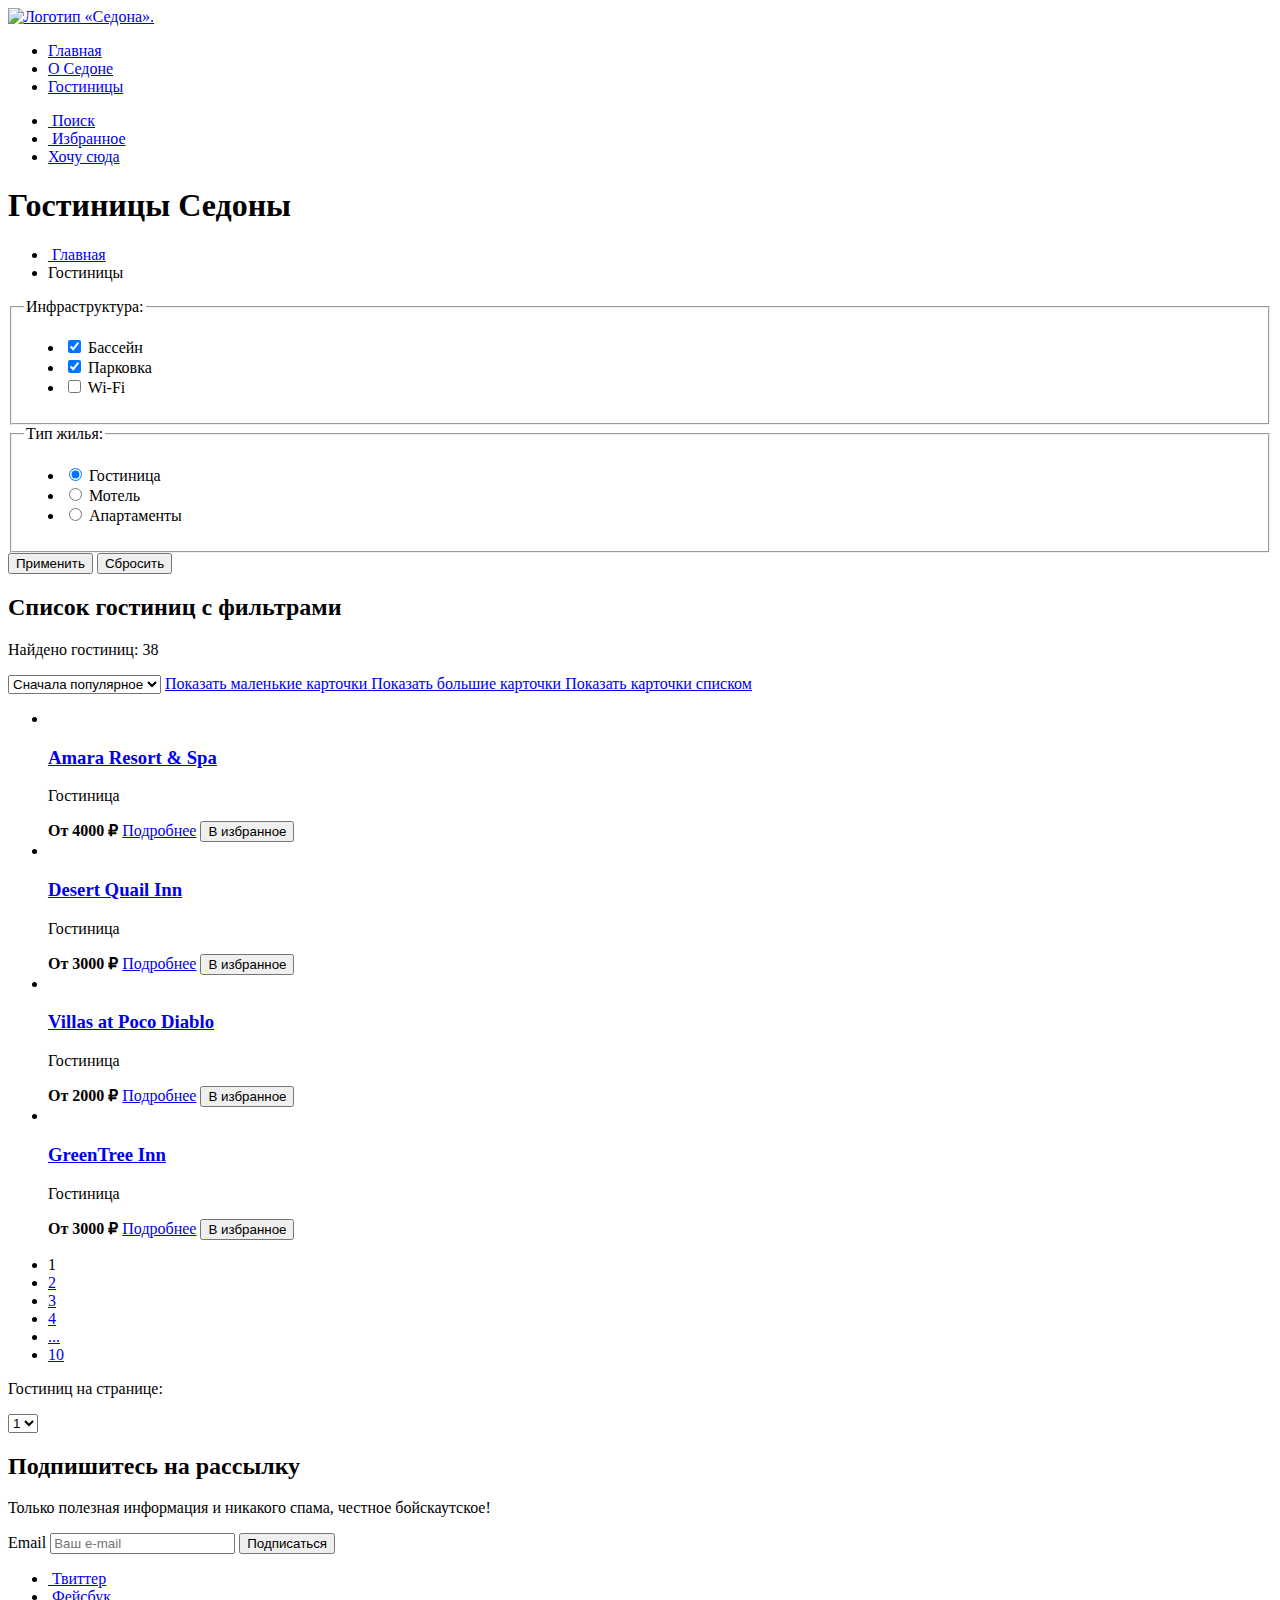
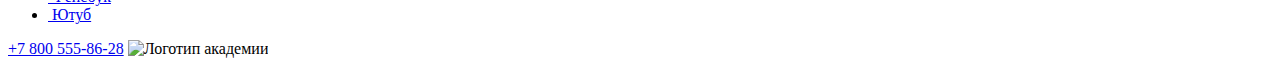
==== hotels.html @ f1f1d9e4 "Выполнил разметку всех страниц" ====
<!DOCTYPE html>
<html lang="ru">
<head>
  <meta charset="utf-8">
  <title>Каталог</title>
  <link rel="stylesheet" href="styles/styles.css">
</head>
  <body>
  <!-- Шапка и меню -->
  <header class="page-header">
    <nav class="navigation">
      <a class="navigation-logo" href="index.html">
        <img class="logo" src="images/logo.png" width="139" height="70" alt="Логотип «Седона».">
      </a>
      <ul class="navigation-list">
        <li class="navigation-item">
          <a class="navigation-link" href="index.html">Главная</a>
        </li>
        <li class="navigation-item">
          <a class="navigation-link" href=#>О Седоне</a>
        </li>
        <li class="navigation-item">
          <a class="navigation-link" href="hotels.html">Гостиницы</a>
        </li>
      </ul>
      <ul class="navigation-list navigation-user">
        <li class="navigation-item">
          <a class="navigation-link" href="#">
            <img src="images/search.svg" alt="">
            <span class="visually-hidden">
                Поиск
              </span>
          </a>
        </li>
        <li class="navigation-item">
          <a class="navigation-link" href="#">
            <img src="images/favorite.svg" alt="">
            <span class="visually-hidden">
                Избранное
              </span>
          </a>
        </li>
        <li class="navigation-item">
          <a class="navigation-link" href="#">
              <span class="white-text">
                Хочу сюда
              </span>
          </a>
        </li>
      </ul>
    </nav>
  </header>
    <main class="main-container">
      <!-- Главный банер -->
      <section class="inner-header">
        <section>
        <h1 class="inner-header-title">Гостиницы Седоны</h1>
        <ul class="breadcrumbs">
          <li class="breadcrumbs-item">
            <a class="breadcrumbs-link" href="index.html">
              <img src="images/home.svg" alt="">
            <span class="visually-hidden">Главная</span>
            </a>
          </li>
          <li class="breadcrumbs-item">
            <a class="breadcrumbs-link">Гостиницы</a>
          </li>
        </ul>
      </section>
      <section class="catalog-filter">
        <form class="catalog-filter-form" action="https://echo.htmlacademy.ru/" method="get">
          <fieldset class="catalog-filter-housing">
            <legend class="catalog-filter-title">Инфраструктура:</legend>
            <ul class="catalog-filter-list">
              <li class="catalog-filter-item">
                <label class="control">
                  <input class="control-input" type="checkbox" name="pool" checked>
                  Бассейн
                </label>
              </li>
              <li class="catalog-filter-item">
                <label class="control">
                  <input class="control-input" type="checkbox" name="parking-space" checked>
                  Парковка
                </label>
              </li>
              <li class="catalog-filter-item">
                <label class="control">
                  <input class="control-input" type="checkbox" name="Wi-Fi">
                  Wi-Fi
                </label>
              </li>
            </ul>
          </fieldset>
          <fieldset class="catalog-filter-housing">
            <legend class="catalog-filter-title">Тип жилья:</legend>
            <ul class="catalog-filter-list">
              <li class="catalog-filter-item">
                <label class="control">
                  <input class="control-input" type="radio" name="type-of-housing" value="hotel" checked>
                  Гостиница
                </label>
              </li>
              <li class="catalog-filter-item">
                <label class="control">
                  <input class="control-input" type="radio" name="type-of-housing" value="motel">
                  Мотель
                </label>
              </li>
              <li class="catalog-filter-item">
                <label class="control">
                  <input class="control-input" type="radio" name="type-of-housing" value="apartments">
                  Апартаменты
                </label>
              </li>
            </ul>
          </fieldset>
          <button class="button" type="submit">Применить</button>
          <button class="button button-light" type="submit">Сбросить</button>
        </form>
      </section>
      </section>

      <!-- Каталог гостиниц c с фильтрами -->
      <section>
        <h2 class="visually-hidden">Список гостиниц с фильтрами</h2>
        <span class="total-hotels"><p>Найдено гостиниц: 38</p></span>
        <div class="sorting-container">
        <select class="select-control" aria-label="Сортировка">
          <option value="popular">Сначала популярное</option>
          <option value="cheap">Сначала дешёвое</option>
          <option value="expensive">Сначала дорогое</option>
      </select>
        <a class="button-small-cards" href="#">
          <span class="visually-hidden">Показать маленькие карточки</span>
        </a>
        <a class="button-large-cards" href="#">
          <span class="visually-hidden">Показать большие карточки</span>
        </a>
        <a class="button-list-cards" href="#">
          <span class="visually-hidden">Показать карточки списком</span>
        </a>
        </div>
      </section>

        <!-- Список гостиниц -->
      <section class="catalog-hotels">
        <ul class="hotel-list">
          <li class="hotel-cards">
            <a class="hotel-cards-link" href="#">
              <img class="hotel-cards-image" src="hotel-amara-resort.jpg" alt="">
              <h3 class="hotel-cards-title">Amara Resort & Spa</h3>
            </a>
            <p>Гостиница</p>
            <b class="hotel-cards-price">От 4000 ₽</b>
            <a class="more-detailed" href="#">Подробнее</a>
            <button class="button" type="submit">В избранное</button>
          </li>
          <li class="hotel-cards">
            <a class="hotel-cards-link" href="#">
              <img class="hotel-cards-image" src="images/hotel-desert-quail.jpg" alt="">
              <h3 class="hotel-cards-title">Desert Quail Inn</h3>
            </a>
            <p>Гостиница</p>
            <b class="hotel-cards-price">От 3000 ₽</b>
            <a class="more-detailed" href="#">Подробнее</a>
            <button class="button" type="submit">В избранное</button>
          </li>
          <li class="hotel-cards">
            <a class="hotel-cards-link" href="#">
              <img class="hotel-cards-image" src="images/hotel-villas-poco.jpg" alt="">
              <h3 class="hotel-cards-title">Villas at Poco Diablo</h3>
            </a>
            <p>Гостиница</p>
            <b class="hotel-cards-price">От 2000 ₽</b>
              <a class="more-detailed" href="#">Подробнее</a>
            <button class="button" type="submit">В избранное</button>
          </li>
          <li class="hotel-cards">
            <a class="hotel-cards-link" href="#">
              <img class="hotel-cards-image" src="images/hotel-greentree.jpg" alt="">
              <h3 class="hotel-cards-title">GreenTree Inn</h3>
            </a>
            <p>Гостиница</p>
            <b class="hotel-cards-price">От 3000 ₽</b>
            <a class="more-detailed" href="#">Подробнее</a>
            <button class="button" type="submit">В избранное</button>
          </li>
        </ul>
      </section>
        <ul class="pagination">
          <li class="pagination-item">
            <a class="pagination-link pagination-current">1</a>
          </li>
          <li class="pagination-item">
            <a class="pagination-link" href="#">2</a>
          </li>
          <li class="pagination-item">
            <a class="pagination-link" href="#">3</a>
          </li>
          <li class="pagination-item">
            <a class="pagination-link" href="#">4</a>
          </li>
          <li class="pagination-item">
            <a class="pagination-link" href="#">...</a>
          </li>
          <li class="pagination-item">
            <a class="pagination-link" href="#">10</a>
          </li>
        </ul>
      <p>Гостиниц на странице:</p>
      <select class="select-control" aria-label="Количество объектов на страницу">
        <option>1</option>
        <option>2</option>
        <option>3</option>
        <option>4</option>
      </select>
      <section class="inner-newsletter">
        <h2 class="page-footer-title">Подпишитесь на рассылку</h2>
        <p>Только полезная информация и никакого спама, честное бойскаутское!</p>
        <form action="https://echo.htmlacademy.ru/" method="post">
          <label for="newsletter-email">Email</label>
          <input placeholder="Ваш e-mail" type="email" name="newsletter-email" id="newsletter-email" required>
          <button class="button" type="submit">Подписаться</button>
        </form>
      </section>
    </main>
    <footer class="page-footer">
      <ul class="footer-social-list">
        <li class="footer-social-item">
          <a class="button" href="#">
            <img src="images/social-twitter.svg" alt="">
            <span class="visually-hidden">Твиттер</span>
          </a>
        </li>
        <li class="footer-social-item">
          <a class="button" href="#">
            <img src="images/social-facebook.svg" alt="">
            <span class="visually-hidden">Фейсбук</span>
          </a>
        </li>
        <li class="footer-social-item">
          <a class="button" href="#">
            <img src="images/social-youtube.svg" alt="">
            <span class="visually-hidden">Ютуб</span>
          </a>
        </li>
      </ul>
      <a class="footer-phone" href="tel:+78005558628">+7 800 555-86-28</a>
      <img class="footer-contacts-logo" src="images/logo-footer.svg" alt="Логотип академии" width="" height="">
    </footer>
  </body>
</html>
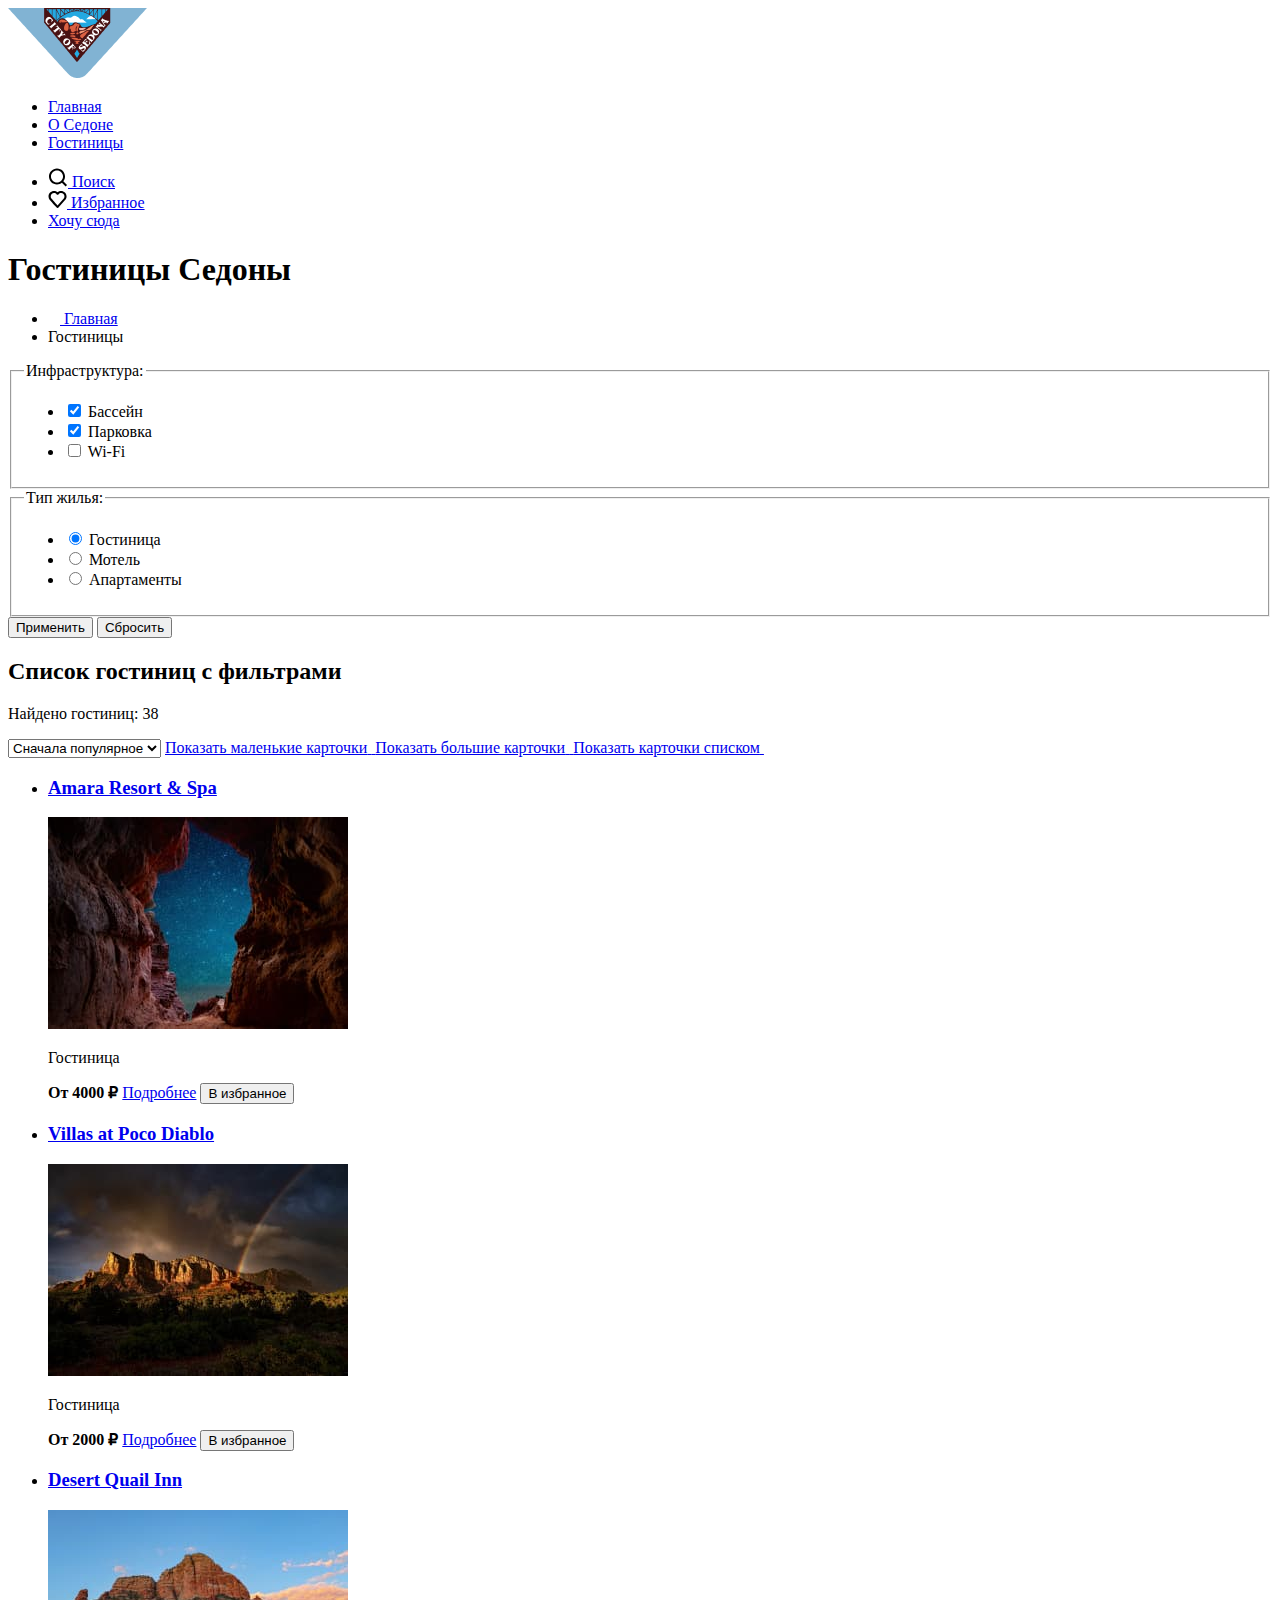
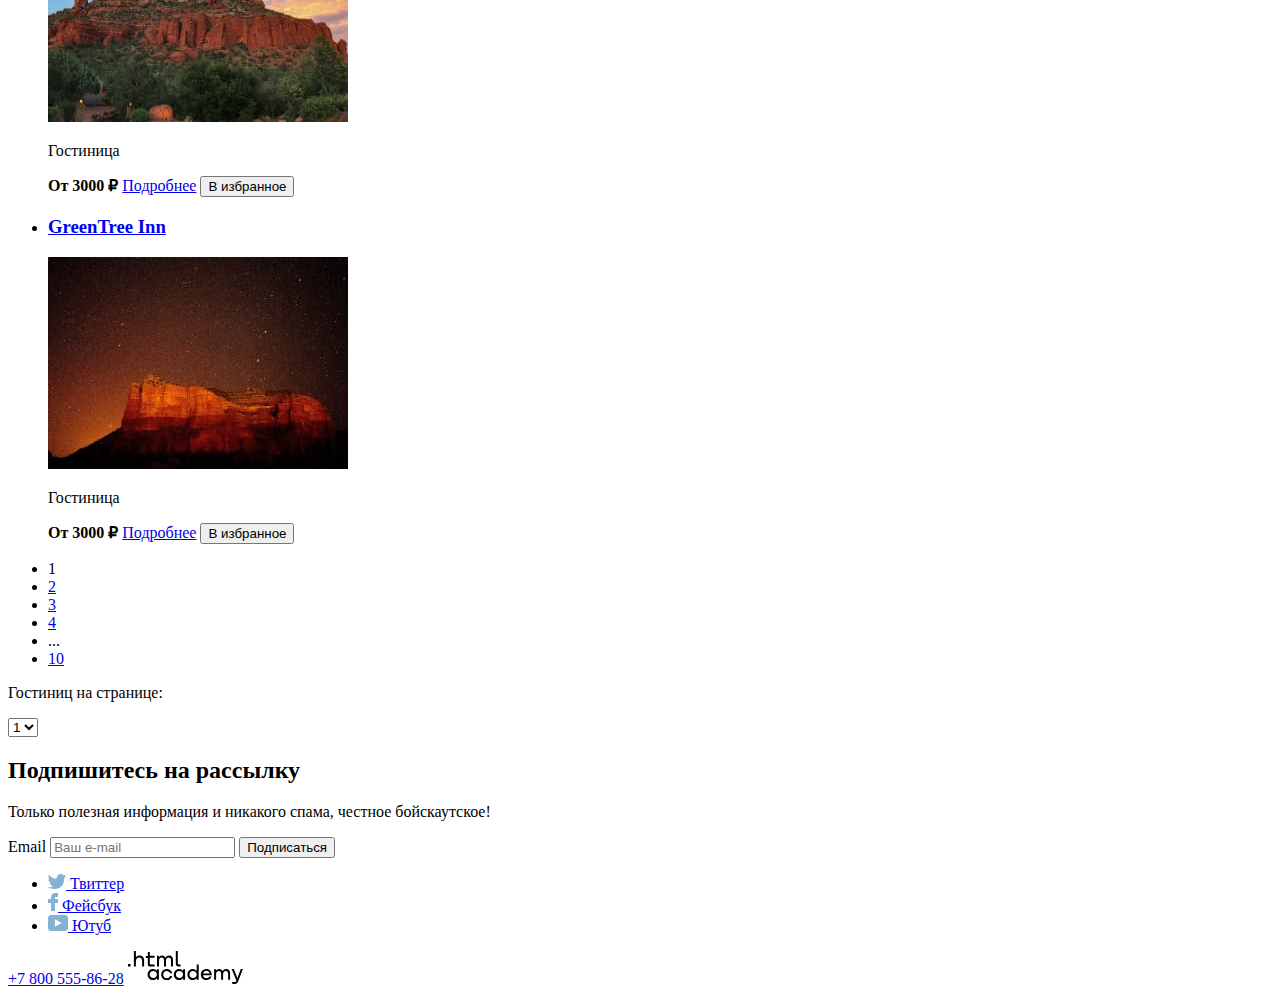
==== commit f371f646: "Merge pull request #3 from MaksimKozyr/master" ====
--- a/hotels.html
+++ b/hotels.html
@@ -126,19 +126,22 @@
         <h2 class="visually-hidden">Список гостиниц с фильтрами</h2>
         <span class="total-hotels"><p>Найдено гостиниц: 38</p></span>
         <div class="sorting-container">
-        <select class="select-control" aria-label="Сортировка">
+      <select class="select-control" aria-label="Сортировка">
           <option value="popular">Сначала популярное</option>
           <option value="cheap">Сначала дешёвое</option>
           <option value="expensive">Сначала дорогое</option>
       </select>
         <a class="button-small-cards" href="#">
           <span class="visually-hidden">Показать маленькие карточки</span>
+          <img src="" alt="">
         </a>
         <a class="button-large-cards" href="#">
           <span class="visually-hidden">Показать большие карточки</span>
+          <img src="" alt="">
         </a>
         <a class="button-list-cards" href="#">
           <span class="visually-hidden">Показать карточки списком</span>
+          <img src="" alt="">
         </a>
         </div>
       </section>
@@ -148,38 +151,41 @@
         <ul class="hotel-list">
           <li class="hotel-cards">
             <a class="hotel-cards-link" href="#">
-              <img class="hotel-cards-image" src="hotel-amara-resort.jpg" alt="">
               <h3 class="hotel-cards-title">Amara Resort & Spa</h3>
+              <img class="hotel-cards-image" src="images/hotel-amara-resort.jpg" width="300" height="212" alt="">
             </a>
             <p>Гостиница</p>
             <b class="hotel-cards-price">От 4000 ₽</b>
             <a class="more-detailed" href="#">Подробнее</a>
             <button class="button" type="submit">В избранное</button>
           </li>
-          <li class="hotel-cards">
-            <a class="hotel-cards-link" href="#">
-              <img class="hotel-cards-image" src="images/hotel-desert-quail.jpg" alt="">
+
+          <li class="hotel-cards">
+            <a class="hotel-cards-link" href="#">
+              <h3 class="hotel-cards-title">Villas at Poco Diablo</h3>
+              <img class="hotel-cards-image" src="images/hotel-villas-poco.jpg" width="300" height="212" alt="">
+            </a>
+            <p>Гостиница</p>
+            <b class="hotel-cards-price">От 2000 ₽</b>
+              <a class="more-detailed" href="#">Подробнее</a>
+            <button class="button" type="submit">В избранное</button>
+          </li>
+
+          <li class="hotel-cards">
+            <a class="hotel-cards-link" href="#">
               <h3 class="hotel-cards-title">Desert Quail Inn</h3>
+              <img class="hotel-cards-image" src="images/hotel-desert-quail.jpg" width="300" height="212" alt="">
             </a>
             <p>Гостиница</p>
             <b class="hotel-cards-price">От 3000 ₽</b>
             <a class="more-detailed" href="#">Подробнее</a>
             <button class="button" type="submit">В избранное</button>
           </li>
-          <li class="hotel-cards">
-            <a class="hotel-cards-link" href="#">
-              <img class="hotel-cards-image" src="images/hotel-villas-poco.jpg" alt="">
-              <h3 class="hotel-cards-title">Villas at Poco Diablo</h3>
-            </a>
-            <p>Гостиница</p>
-            <b class="hotel-cards-price">От 2000 ₽</b>
-              <a class="more-detailed" href="#">Подробнее</a>
-            <button class="button" type="submit">В избранное</button>
-          </li>
-          <li class="hotel-cards">
-            <a class="hotel-cards-link" href="#">
-              <img class="hotel-cards-image" src="images/hotel-greentree.jpg" alt="">
+
+          <li class="hotel-cards">
+            <a class="hotel-cards-link" href="#">
               <h3 class="hotel-cards-title">GreenTree Inn</h3>
+              <img class="hotel-cards-image" src="images/hotel-greentree.jpg" width="300" height="212" alt="">
             </a>
             <p>Гостиница</p>
             <b class="hotel-cards-price">От 3000 ₽</b>
@@ -187,6 +193,7 @@
             <button class="button" type="submit">В избранное</button>
           </li>
         </ul>
+
       </section>
         <ul class="pagination">
           <li class="pagination-item">
@@ -202,7 +209,7 @@
             <a class="pagination-link" href="#">4</a>
           </li>
           <li class="pagination-item">
-            <a class="pagination-link" href="#">...</a>
+            <span class="pagination-span">...</span>
           </li>
           <li class="pagination-item">
             <a class="pagination-link" href="#">10</a>
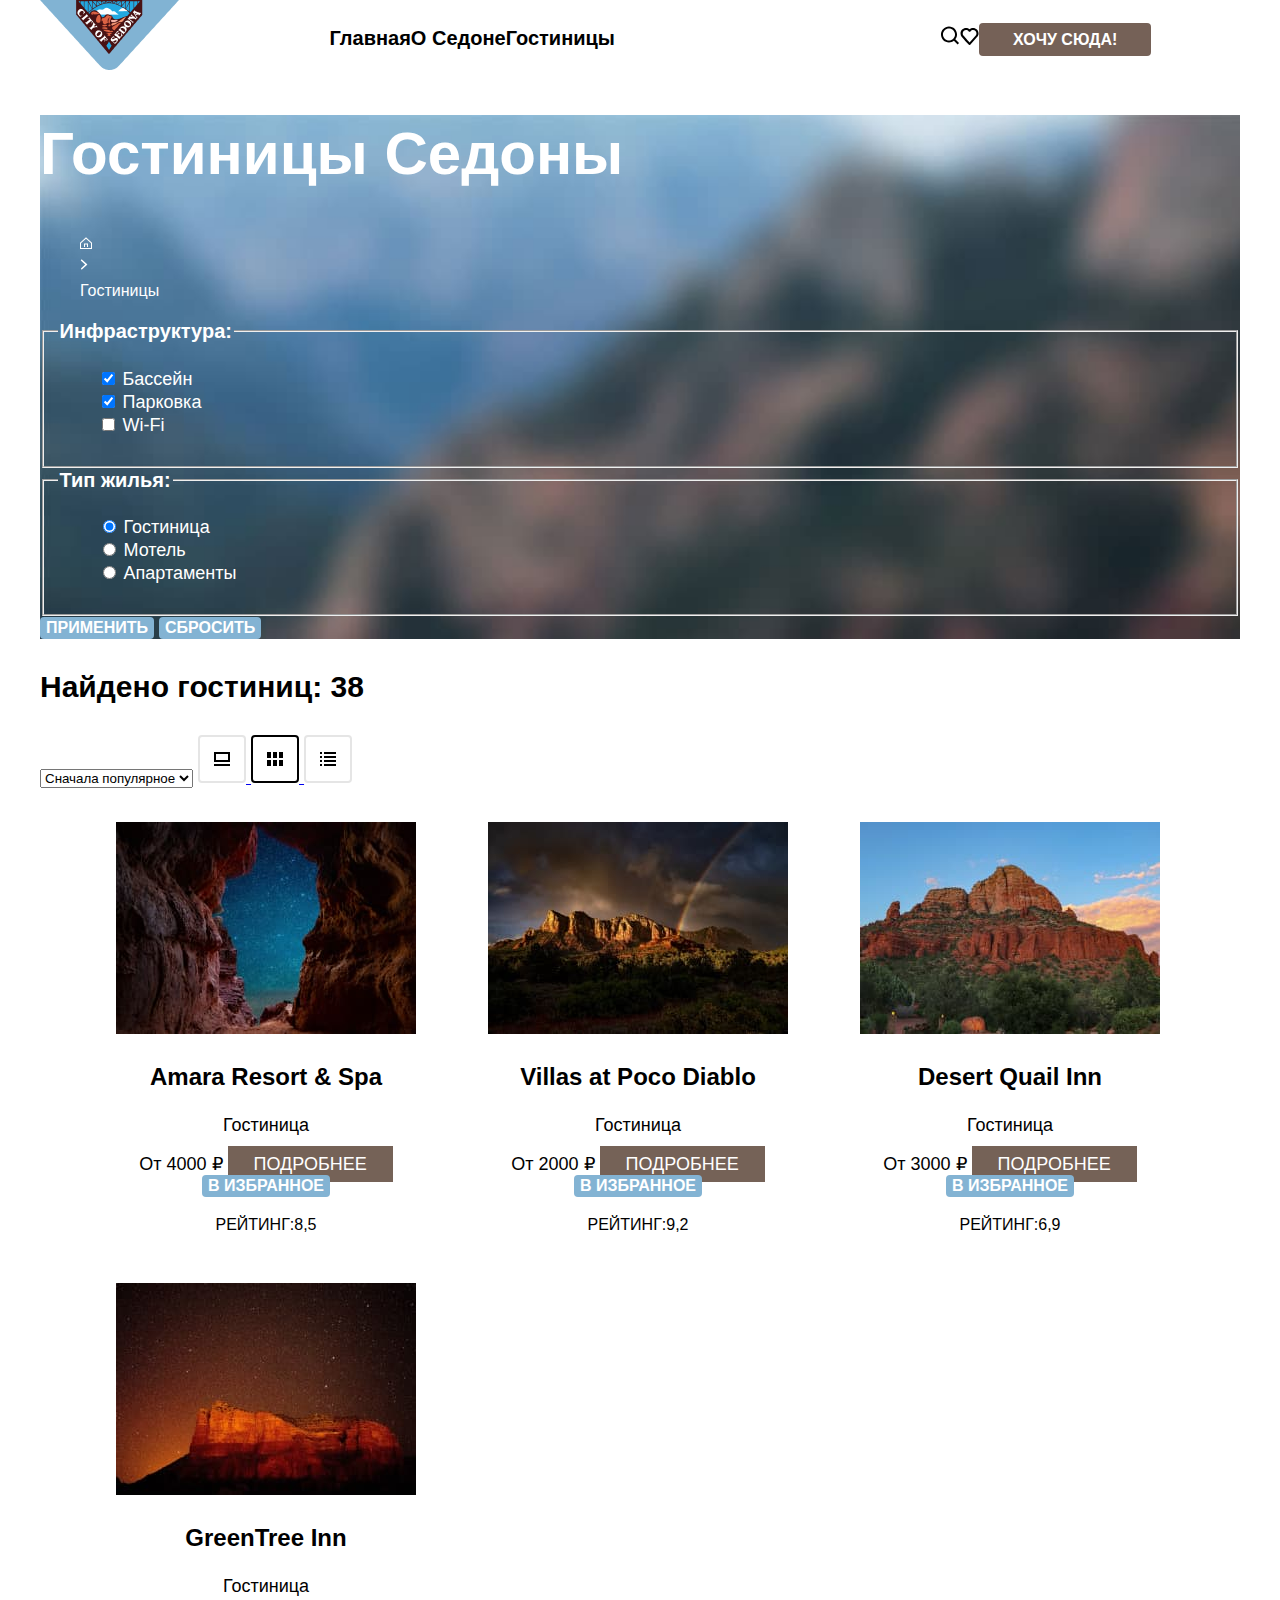
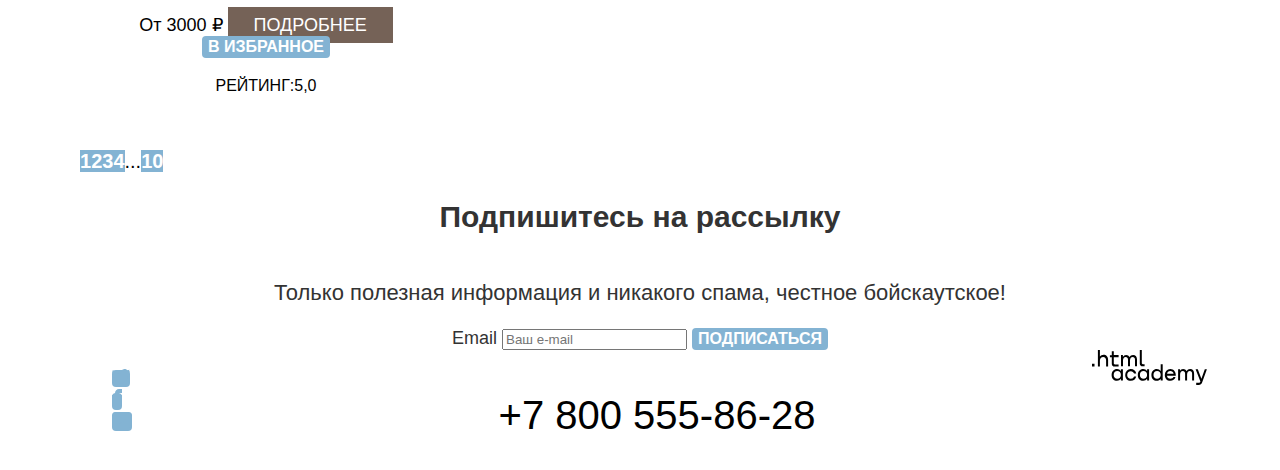
==== commit 9fc78b08: "Выполнил базовую стилизацию всех страниц" ====
--- a/hotels.html
+++ b/hotels.html
@@ -3,7 +3,7 @@
 <head>
   <meta charset="utf-8">
   <title>Каталог</title>
-  <link rel="stylesheet" href="styles/styles.css">
+  <link rel="stylesheet" href="styles\styles.css">
 </head>
   <body>
   <!-- Шапка и меню -->
@@ -27,33 +27,25 @@
         <li class="navigation-item">
           <a class="navigation-link" href="#">
             <img src="images/search.svg" alt="">
-            <span class="visually-hidden">
-                Поиск
-              </span>
+            <span class="visually-hidden">Поиск</span>
           </a>
         </li>
         <li class="navigation-item">
           <a class="navigation-link" href="#">
             <img src="images/favorite.svg" alt="">
-            <span class="visually-hidden">
-                Избранное
-              </span>
+            <span class="visually-hidden">Избранное</span>
           </a>
         </li>
         <li class="navigation-item">
           <a class="navigation-link" href="#">
-              <span class="white-text">
-                Хочу сюда
-              </span>
+              <span class="navigation-link-heder">Хочу сюда!</span>
           </a>
         </li>
       </ul>
     </nav>
   </header>
-    <main class="main-container">
-      <!-- Главный банер -->
+    <main>
       <section class="inner-header">
-        <section>
         <h1 class="inner-header-title">Гостиницы Седоны</h1>
         <ul class="breadcrumbs">
           <li class="breadcrumbs-item">
@@ -61,12 +53,15 @@
               <img src="images/home.svg" alt="">
             <span class="visually-hidden">Главная</span>
             </a>
+          <li>
+            <img src="images\breadcrumbs-min.svg" alt="">
+          </li>
           </li>
           <li class="breadcrumbs-item">
             <a class="breadcrumbs-link">Гостиницы</a>
           </li>
         </ul>
-      </section>
+      </selection>
       <section class="catalog-filter">
         <form class="catalog-filter-form" action="https://echo.htmlacademy.ru/" method="get">
           <fieldset class="catalog-filter-housing">
@@ -116,13 +111,11 @@
             </ul>
           </fieldset>
           <button class="button" type="submit">Применить</button>
-          <button class="button button-light" type="submit">Сбросить</button>
+          <button class="button" type="submit">Сбросить</button>
         </form>
       </section>
       </section>
-
-      <!-- Каталог гостиниц c с фильтрами -->
-      <section>
+      <!-- Сортировака -->
         <h2 class="visually-hidden">Список гостиниц с фильтрами</h2>
         <span class="total-hotels"><p>Найдено гостиниц: 38</p></span>
         <div class="sorting-container">
@@ -133,67 +126,75 @@
       </select>
         <a class="button-small-cards" href="#">
           <span class="visually-hidden">Показать маленькие карточки</span>
-          <img src="" alt="">
+          <img src="images\large-cards-min.svg" alt="">
         </a>
         <a class="button-large-cards" href="#">
           <span class="visually-hidden">Показать большие карточки</span>
-          <img src="" alt="">
+          <img src="images\small-cards-min.svg" alt="">
         </a>
         <a class="button-list-cards" href="#">
           <span class="visually-hidden">Показать карточки списком</span>
-          <img src="" alt="">
+          <img src="images\list-cards-min.svg" alt="">
         </a>
         </div>
       </section>
 
         <!-- Список гостиниц -->
+
       <section class="catalog-hotels">
         <ul class="hotel-list">
           <li class="hotel-cards">
             <a class="hotel-cards-link" href="#">
+              <img class="hotel-cards-image" src="images/hotel-amara-resort.jpg" width="300" height="212" alt="Отель Amara Resort & Spa">
               <h3 class="hotel-cards-title">Amara Resort & Spa</h3>
-              <img class="hotel-cards-image" src="images/hotel-amara-resort.jpg" width="300" height="212" alt="">
-            </a>
-            <p>Гостиница</p>
+            </a>
+            <p class="hotel-card-type">Гостиница</p>
             <b class="hotel-cards-price">От 4000 ₽</b>
             <a class="more-detailed" href="#">Подробнее</a>
             <button class="button" type="submit">В избранное</button>
-          </li>
-
-          <li class="hotel-cards">
-            <a class="hotel-cards-link" href="#">
+            <p><span class="star visually-hidden">4 звезды</span></p>
+            <p class="rating">Рейтинг:8,5</p>
+          </li>
+
+          <li class="hotel-cards">
+            <a class="hotel-cards-link" href="#">
+              <img class="hotel-cards-image" src="images/hotel-villas-poco.jpg" width="300" height="212" alt="Отель Villas at Poco Diablo">
               <h3 class="hotel-cards-title">Villas at Poco Diablo</h3>
-              <img class="hotel-cards-image" src="images/hotel-villas-poco.jpg" width="300" height="212" alt="">
-            </a>
-            <p>Гостиница</p>
+            </a>
+            <p class="hotel-card-type">Гостиница</p>
             <b class="hotel-cards-price">От 2000 ₽</b>
               <a class="more-detailed" href="#">Подробнее</a>
             <button class="button" type="submit">В избранное</button>
-          </li>
-
-          <li class="hotel-cards">
-            <a class="hotel-cards-link" href="#">
+            <p><span class="star visually-hidden">4 звезды</span></p>
+            <p class="rating">Рейтинг:9,2</p>
+          </li>
+
+          <li class="hotel-cards">
+            <a class="hotel-cards-link" href="#">
+              <img class="hotel-cards-image" src="images/hotel-desert-quail.jpg" width="300" height="212" alt="Отель Desert Quail Inn">
               <h3 class="hotel-cards-title">Desert Quail Inn</h3>
-              <img class="hotel-cards-image" src="images/hotel-desert-quail.jpg" width="300" height="212" alt="">
-            </a>
-            <p>Гостиница</p>
+            </a>
+            <p class="hotel-card-type">Гостиница</p>
             <b class="hotel-cards-price">От 3000 ₽</b>
             <a class="more-detailed" href="#">Подробнее</a>
             <button class="button" type="submit">В избранное</button>
-          </li>
-
-          <li class="hotel-cards">
-            <a class="hotel-cards-link" href="#">
+            <p><span class="star visually-hidden">4 звезды</span></p>
+            <p class="rating">Рейтинг:6,9</p>
+          </li>
+
+          <li class="hotel-cards">
+            <a class="hotel-cards-link" href="#">
+              <img class="hotel-cards-image" src="images/hotel-greentree.jpg" width="300" height="212" alt="Отель GreenTree Inn">
               <h3 class="hotel-cards-title">GreenTree Inn</h3>
-              <img class="hotel-cards-image" src="images/hotel-greentree.jpg" width="300" height="212" alt="">
-            </a>
-            <p>Гостиница</p>
+            </a>
+            <p class="hotel-card-type">Гостиница</p>
             <b class="hotel-cards-price">От 3000 ₽</b>
             <a class="more-detailed" href="#">Подробнее</a>
             <button class="button" type="submit">В избранное</button>
+            <p><span class="star visually-hidden">4 звезды</span></p>
+            <p class="rating">Рейтинг:5,0</p>
           </li>
         </ul>
-
       </section>
         <ul class="pagination">
           <li class="pagination-item">
@@ -215,16 +216,9 @@
             <a class="pagination-link" href="#">10</a>
           </li>
         </ul>
-      <p>Гостиниц на странице:</p>
-      <select class="select-control" aria-label="Количество объектов на страницу">
-        <option>1</option>
-        <option>2</option>
-        <option>3</option>
-        <option>4</option>
-      </select>
       <section class="inner-newsletter">
-        <h2 class="page-footer-title">Подпишитесь на рассылку</h2>
-        <p>Только полезная информация и никакого спама, честное бойскаутское!</p>
+        <h2 class="inner-newsletter-title">Подпишитесь на рассылку</h2>
+        <p class="inner-newsletter-description">Только полезная информация и никакого спама, честное бойскаутское!</p>
         <form action="https://echo.htmlacademy.ru/" method="post">
           <label for="newsletter-email">Email</label>
           <input placeholder="Ваш e-mail" type="email" name="newsletter-email" id="newsletter-email" required>
@@ -254,7 +248,7 @@
         </li>
       </ul>
       <a class="footer-phone" href="tel:+78005558628">+7 800 555-86-28</a>
-      <img class="footer-contacts-logo" src="images/logo-footer.svg" alt="Логотип академии" width="" height="">
+      <img class="footer-contacts-logo" src="images/logo-footer.svg" width="115" height="35" alt="Логотип академии">
     </footer>
   </body>
 </html>
